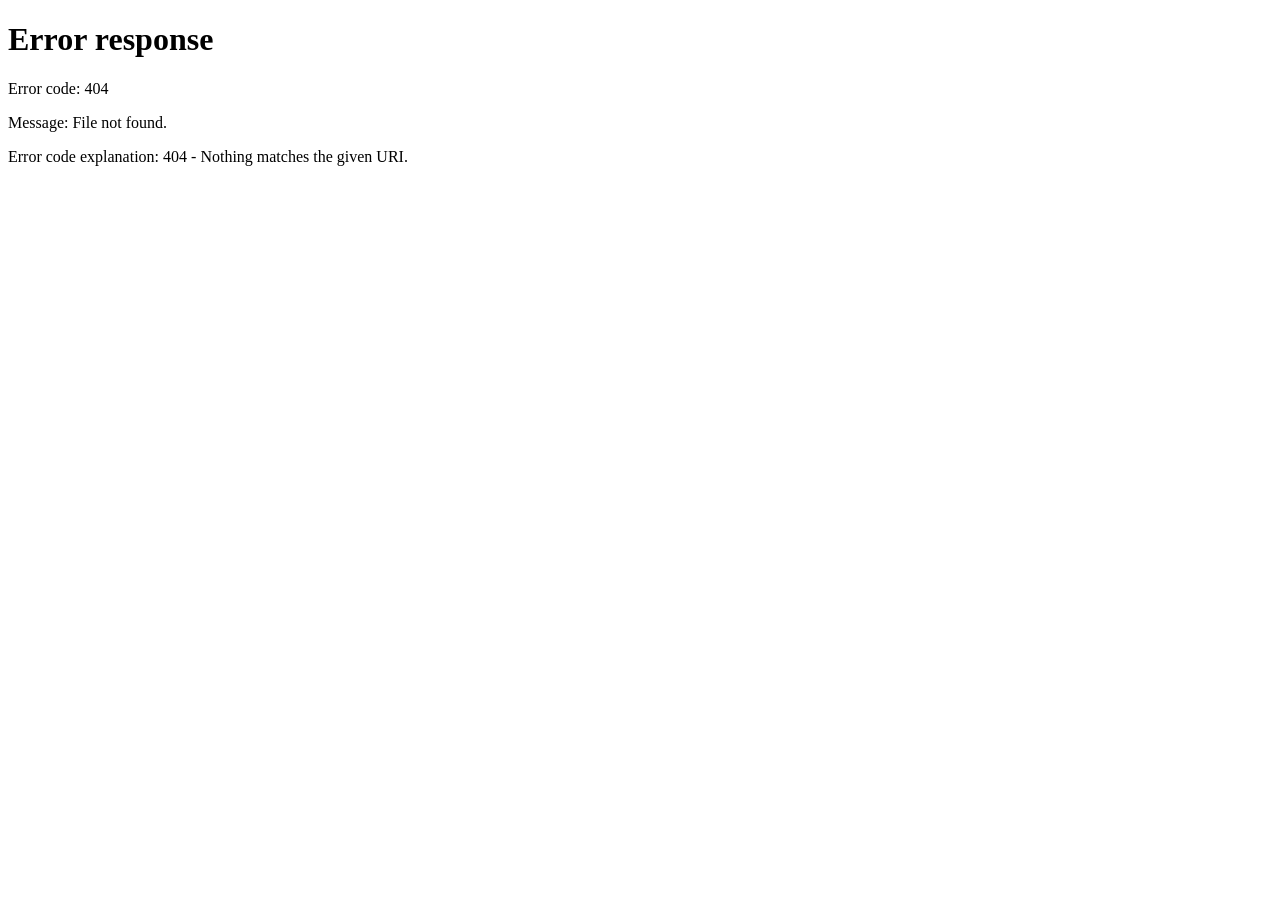
==== index.html @ 5ab7a91f "첫 화면(ReadSmith 지원 페이지로 넘김)과 Google Search Console 소유 확인 파일" ====
<!doctype html>
<html lang="ko">
<meta charset="utf-8">
<meta name="viewport" content="width=device-width,initial-scale=1">
<title>ReadSmith</title>
<meta http-equiv="refresh" content="0; url=/readsmith-site/">
<link rel="canonical" href="https://hawaii-rgb.github.io/readsmith-site/">
<p><a href="/readsmith-site/">ReadSmith</a></p>
</html>
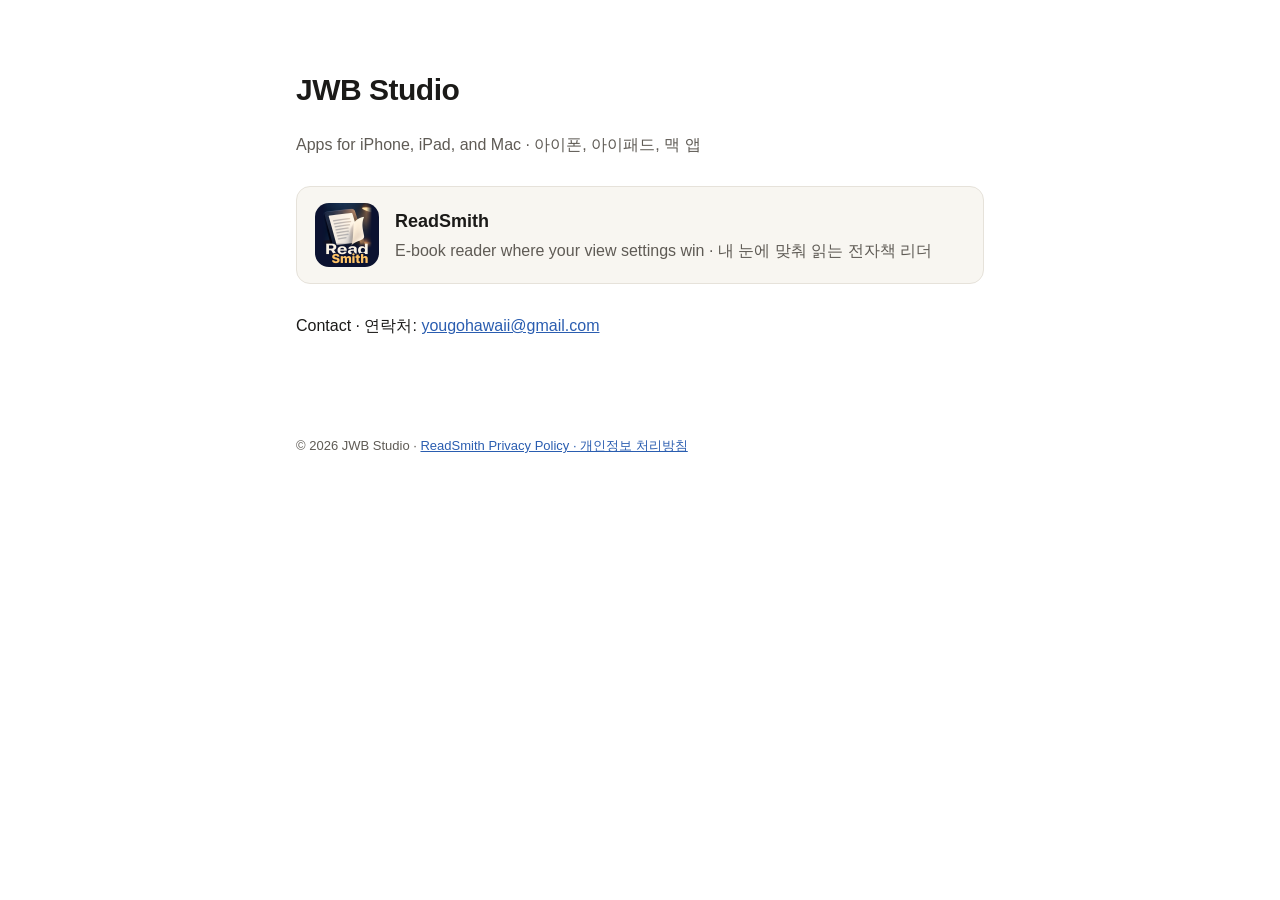
==== commit b88ccd4e: "jwbstudio.app: 스튜디오 첫 화면, ReadSmith 페이지를 /readsmith/ 로(원본 ReadSmith 저장소 Site/), CNAME" ====
--- a/index.html
+++ b/index.html
@@ -1,9 +1,32 @@
 <!doctype html>
-<html lang="ko">
+<html lang="en">
 <meta charset="utf-8">
 <meta name="viewport" content="width=device-width,initial-scale=1">
-<title>ReadSmith</title>
-<meta http-equiv="refresh" content="0; url=/readsmith-site/">
-<link rel="canonical" href="https://hawaii-rgb.github.io/readsmith-site/">
-<p><a href="/readsmith-site/">ReadSmith</a></p>
+<title>JWB Studio</title>
+<meta name="description" content="JWB Studio makes ReadSmith, an e-book reader for iPhone, iPad, and Mac.">
+<link rel="icon" href="/readsmith/icon.png">
+<style>
+:root{--bg:#fff;--fg:#1b1a18;--dim:#5f5b55;--line:#e6e2da;--card:#f8f6f1;--link:#2a5db0}
+@media (prefers-color-scheme:dark){:root{--bg:#121110;--fg:#ece8e1;--dim:#a39d93;--line:#2c2925;--card:#1a1816;--link:#8fb4ee}}
+*{box-sizing:border-box}
+body{margin:0;background:var(--bg);color:var(--fg);font:16px/1.7 -apple-system,BlinkMacSystemFont,"Apple SD Gothic Neo","Segoe UI",sans-serif;-webkit-font-smoothing:antialiased}
+main{max-width:720px;margin:0 auto;padding:64px 16px 80px}
+h1{font-size:30px;margin:0 0 6px;letter-spacing:-.5px}
+.dim{color:var(--dim)}
+a.app{display:flex;gap:16px;align-items:center;text-decoration:none;color:inherit;background:var(--card);border:1px solid var(--line);border-radius:14px;padding:16px 18px;margin-top:28px}
+a.app img{width:64px;height:64px;border-radius:14px;flex:none}
+a.app b{font-size:18px}
+a{color:var(--link)}
+footer{max-width:720px;margin:0 auto;padding:0 16px 60px;color:var(--dim);font-size:13px}
+</style>
+<main>
+  <h1>JWB Studio</h1>
+  <p class="dim">Apps for iPhone, iPad, and Mac · 아이폰, 아이패드, 맥 앱</p>
+  <a class="app" href="/readsmith/">
+    <img src="/readsmith/icon.png" alt="">
+    <span><b>ReadSmith</b><br><span class="dim">E-book reader where your view settings win · 내 눈에 맞춰 읽는 전자책 리더</span></span>
+  </a>
+  <p style="margin-top:28px">Contact · 연락처: <a href="mailto:yougohawaii@gmail.com">yougohawaii@gmail.com</a></p>
+</main>
+<footer>© 2026 JWB Studio · <a href="/readsmith/privacy.html">ReadSmith Privacy Policy · 개인정보 처리방침</a></footer>
 </html>
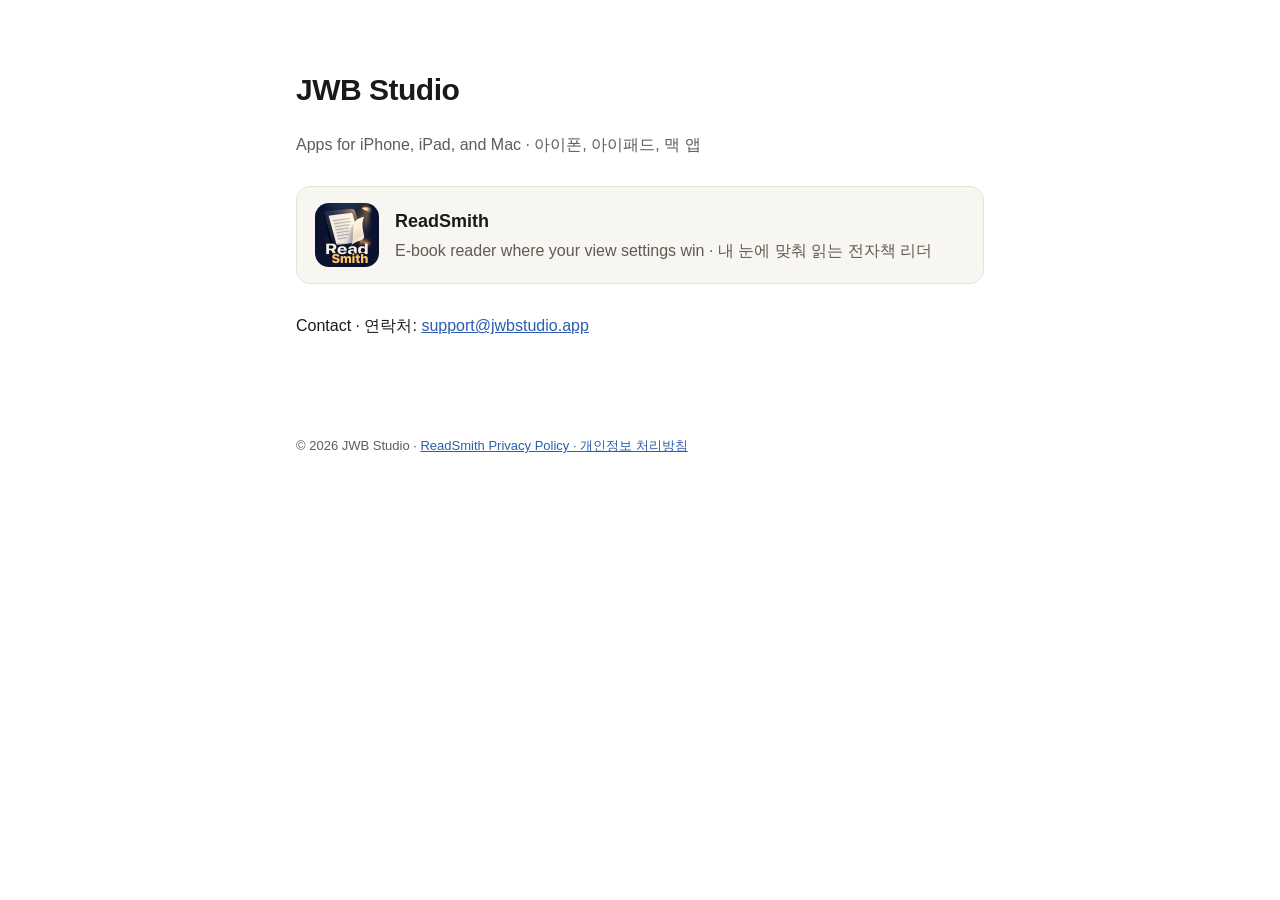
==== commit efd04dc6: "문의 주소를 support@jwbstudio.app 으로, 처리방침에 «메일로 문의하실 때»(쓰는 곳·보관 1년·Gmail 국외 보관·지우기 요청·보호책임자) 단락, 수정일 202" ====
--- a/index.html
+++ b/index.html
@@ -26,7 +26,7 @@
     <img src="/readsmith/icon.png" alt="">
     <span><b>ReadSmith</b><br><span class="dim">E-book reader where your view settings win · 내 눈에 맞춰 읽는 전자책 리더</span></span>
   </a>
-  <p style="margin-top:28px">Contact · 연락처: <a href="mailto:yougohawaii@gmail.com">yougohawaii@gmail.com</a></p>
+  <p style="margin-top:28px">Contact · 연락처: <a href="mailto:support@jwbstudio.app">support@jwbstudio.app</a></p>
 </main>
 <footer>© 2026 JWB Studio · <a href="/readsmith/privacy.html">ReadSmith Privacy Policy · 개인정보 처리방침</a></footer>
 </html>
